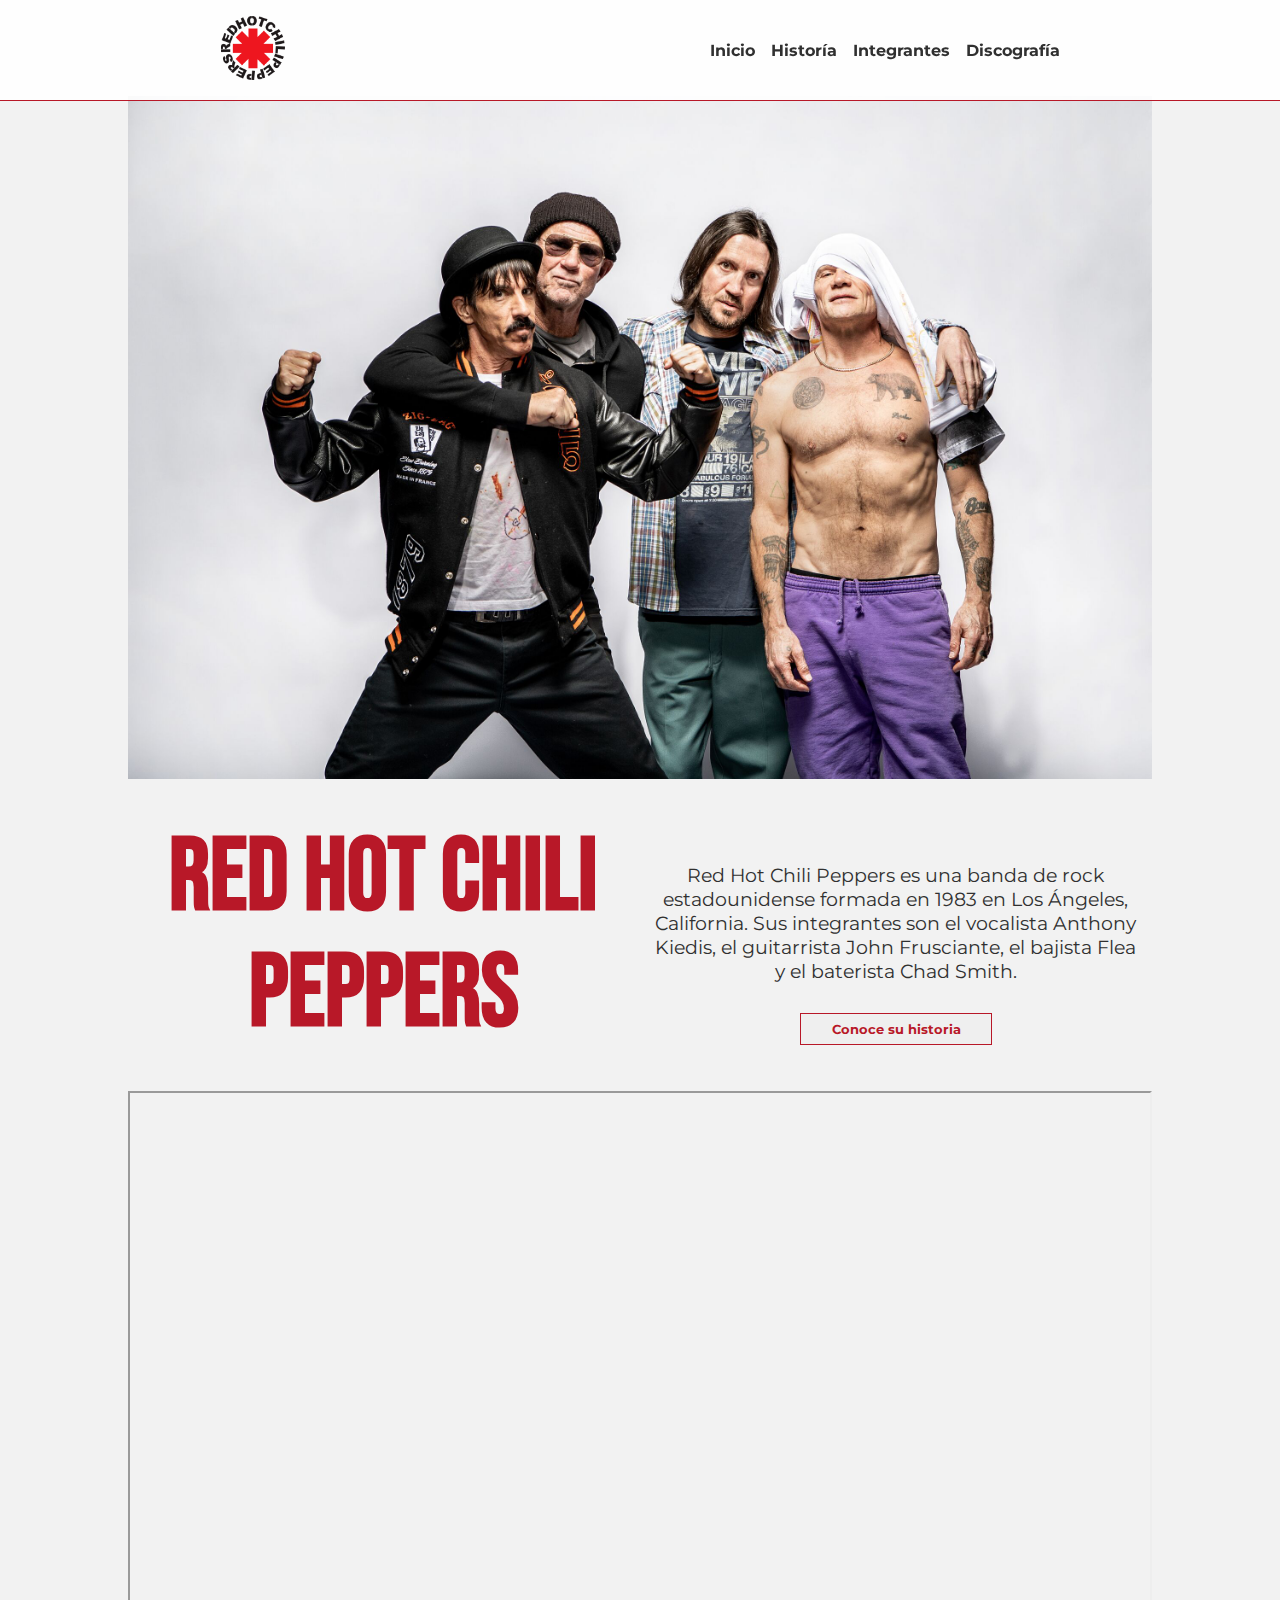
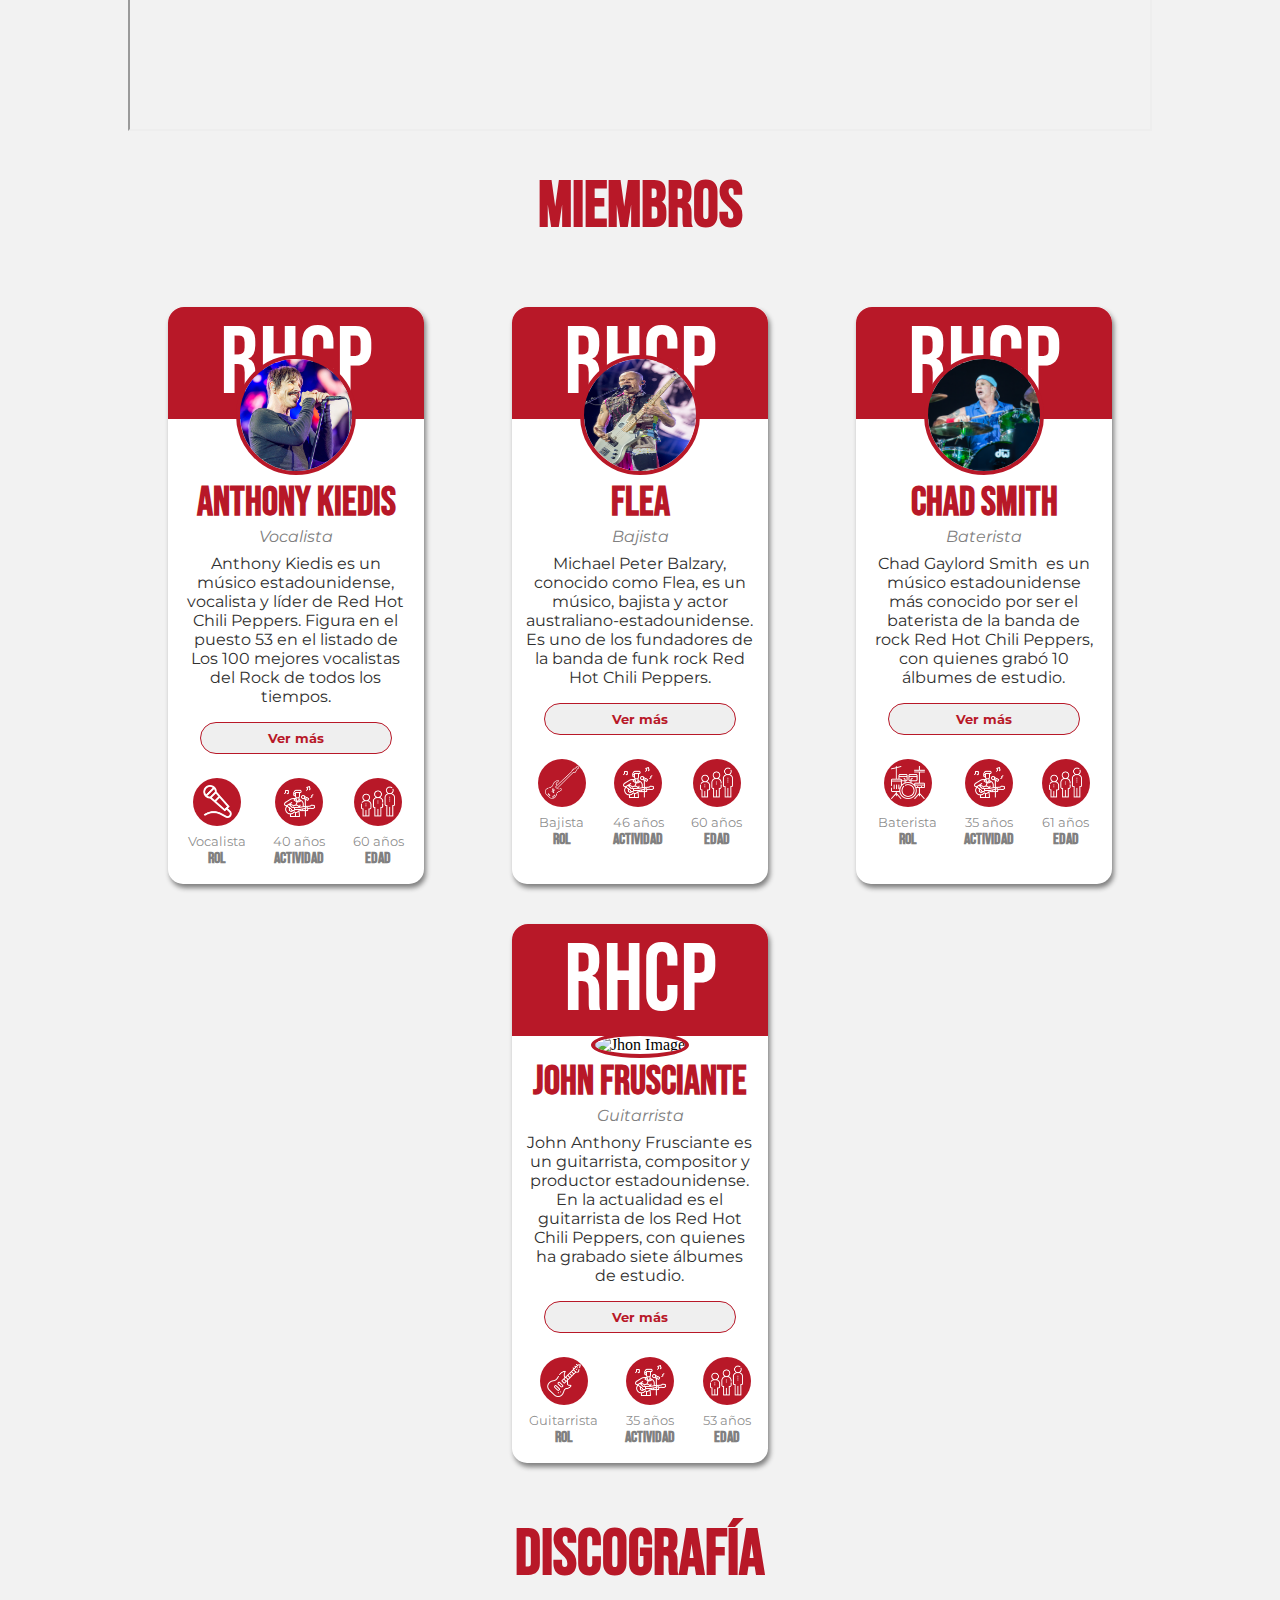
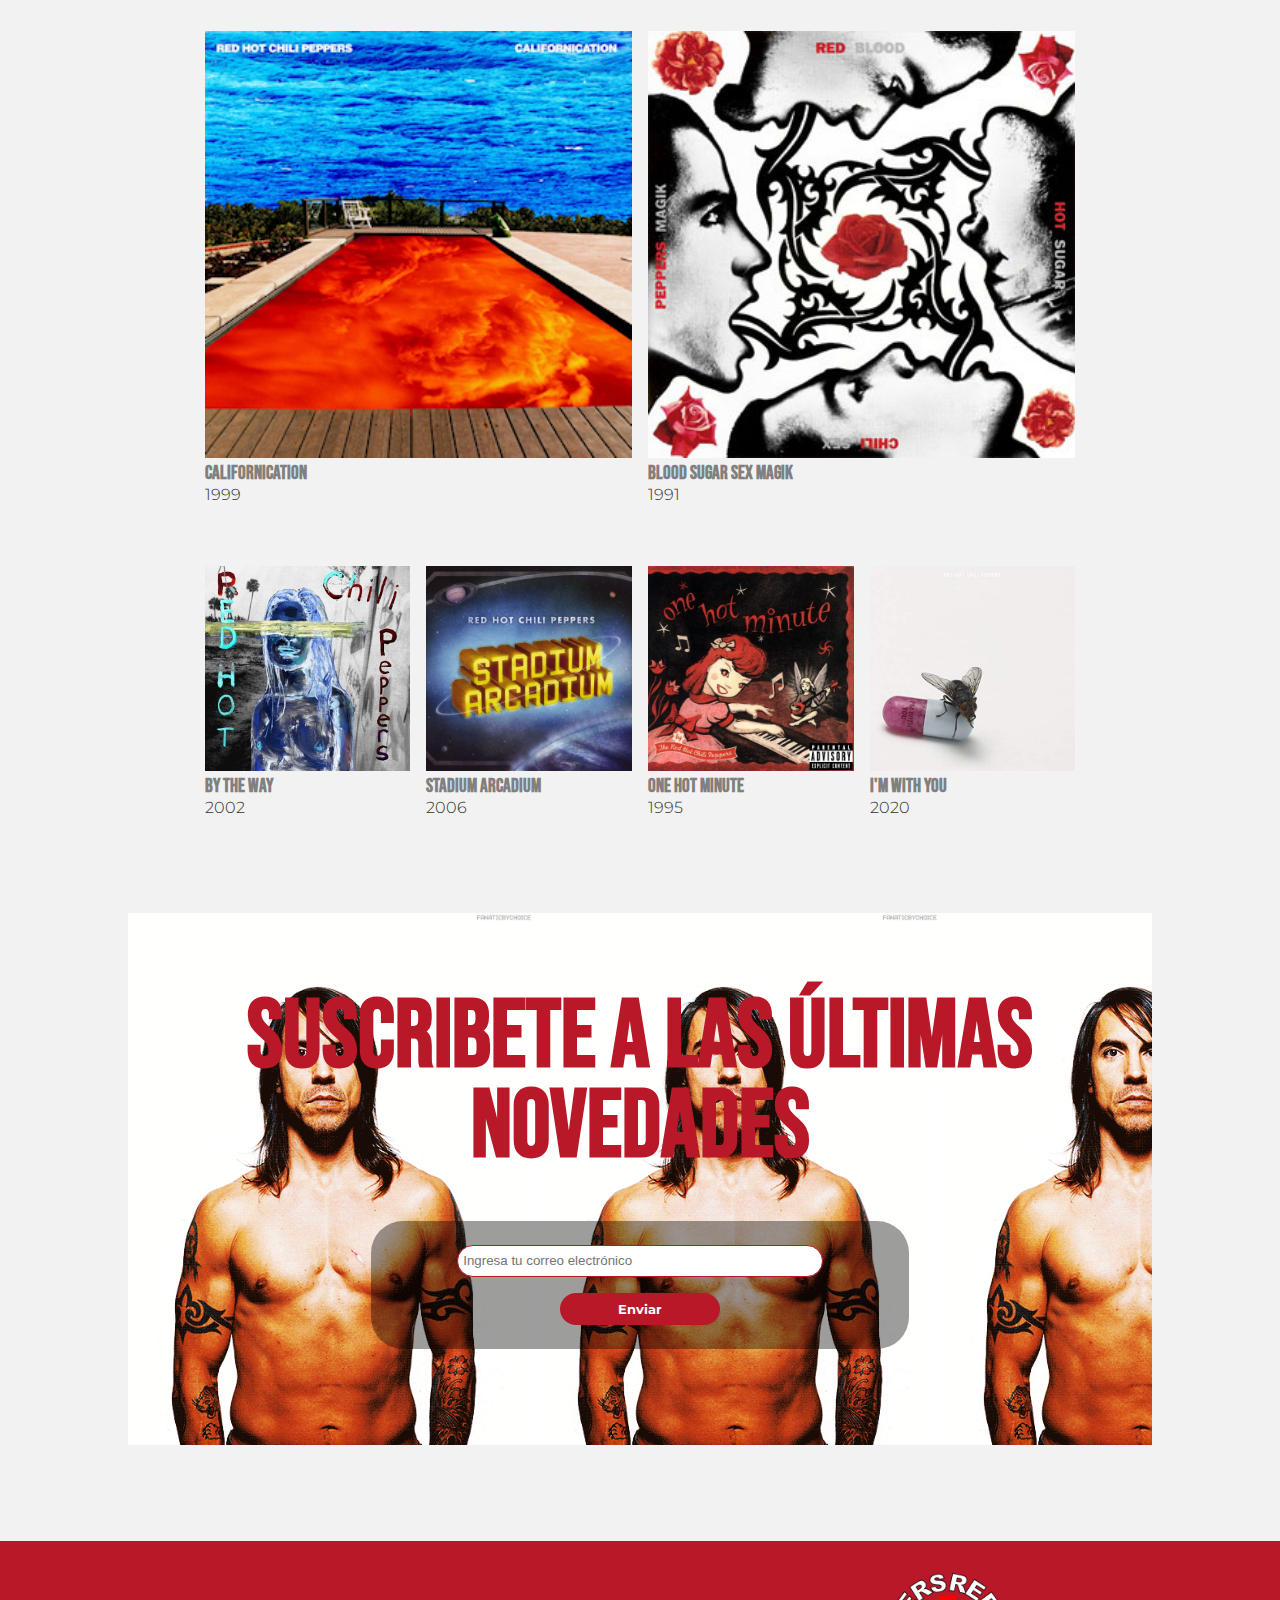
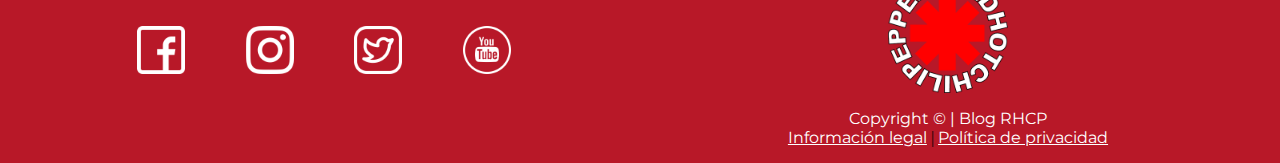
==== index.html @ eefa1168 "htmls outside files" ====
<!DOCTYPE html>
<html lang="es">

<head>
    <meta charset="UTF-8">
    <meta http-equiv="X-UA-Compatible" content="IE=edge">
    <meta name="viewport" content="width=device-width, initial-scale=1.0">
    <link rel="shortcut icon" href="../Assets/logo.png" type="image/x-icon">
    <title>RHCP | BLOG</title>
    <link rel="stylesheet" href="../CSS/indexPage/index.css">
</head>

<body>
    <header class="navigation">
        <a href="./index.html">
            <picture>
                <img src="../Assets/logo.png" alt="Logo">
            </picture>
        </a>
        <nav>
            <a href="./index.html">Inicio</a>
            <a href="./history.html">Historía</a>
            <a href="./members.html">Integrantes</a>
            <a href="./discography.html">Discografía</a>
        </nav>
    </header>
    <main>
        <section class="presentation-history">
            <picture>
                <img src="../Assets/mainImage.jpg" alt="Imagen grupo">
            </picture>
            <article class="presentation-description">
                <h1>RED HOT CHILI PEPPERS</h1>
                <p>Red Hot Chili Peppers es una banda de rock estadounidense formada en 1983 en Los Ángeles, California.
                    Sus integrantes son el vocalista Anthony Kiedis, el guitarrista John Frusciante, el bajista Flea y
                    el baterista Chad Smith.</p>
                <button id="presentation-description-btn" type="button" onclick="navHistory()">Conoce su historia </button>
            </article>
            <iframe src="https://www.youtube.com/embed/UZUk4Ot93vg" title="YouTube video player"
                allowfullscreen></iframe>
        </section>
        <section class="memebers-resume">
            <h2>Miembros</h2>

            <article class="mb">
                <span class="bck-card">RHCP</span>
                <picture class="img-mb">
                    <img src="../Assets/anthonyKiedis.jpg" alt="Anthony image">
                </picture>
                <h3>Anthony Kiedis</h3>
                <p class="rol">Vocalista</p>
                <p class="artist-resume">Anthony Kiedis es un músico estadounidense, vocalista y líder de Red Hot Chili
                    Peppers. Figura en el puesto 53 en el listado de Los 100 mejores vocalistas del Rock de todos los
                    tiempos.</p>
                <button type="button" onclick="navToMembers()">Ver más</button>
                <ul class="icons">
                    <li>
                        <picture class="pic-icons">
                            <img src="../Assets/microfono.png" alt="">
                        </picture>
                        <p>Vocalista</p>
                        <h3>Rol</h3>
                    </li>
                    <li>
                        <picture class="pic-icons">
                            <img src="../Assets/cantante.png" alt="">
                        </picture>
                        <p>40 años</p>
                        <h3>Actividad</h3>
                    </li>
                    <li>
                        <picture class="pic-icons">
                            <img src="../Assets/edad.png" alt="">
                        </picture>
                        <p>60 años</p>
                        <h3>Edad</h3>
                    </li>
                </ul>
            </article>
            <article class="mb">
                <span class="bck-card">RHCP</span>
                <picture class="img-mb">
                    <img src="../Assets/Flea.jpg" alt="Flea image">
                </picture>
                <h3>Flea</h3>
                <p class="rol"> Bajista</p>
                <p class="artist-resume">Michael Peter Balzary, conocido como Flea, es un músico, bajista y actor
                    australiano-estadounidense. Es uno de los fundadores de la banda de funk rock Red Hot Chili
                    Peppers.
                </p>
                <button type="button" onclick="navToMembers()">Ver más</button>
                <ul class="icons">
                    <li>
                        <picture class="pic-icons">
                            <img src="../Assets/bajo.png" alt="">
                        </picture>
                        <p>Bajista</p>
                        <h3>Rol</h3>
                    </li>
                    <li>
                        <picture class="pic-icons">
                            <img src="../Assets/cantante.png" alt="">
                        </picture>
                        <p>46 años</p>
                        <h3>Actividad</h3>
                    </li>
                    <li>
                        <picture class="pic-icons">
                            <img src="../Assets/edad.png" alt="">
                        </picture>
                        <p>60 años</p>
                        <h3>Edad</h3>
                    </li>
                </ul>
            </article>
            <article class="mb">
                <span class="bck-card">RHCP</span>
                <picture class="img-mb">
                    <img src="../Assets/chad.jpg" alt="Chad Image">
                </picture>
                <h3>Chad Smith</h3>
                <p class="rol"> Baterista</p>
                <p class="artist-resume">Chad Gaylord Smith ​ es un músico estadounidense más conocido por ser el
                    baterista de la banda de rock Red Hot Chili Peppers, con quienes grabó 10 álbumes de estudio.
                </p>
                <button type="button" onclick="navToMembers()">Ver más</button>
                <ul class="icons">
                    <li>
                        <picture class="pic-icons">
                            <img src="../Assets/bateria.png" alt="">
                        </picture>
                        <p>Baterista</p>
                        <h3>Rol</h3>
                    </li>
                    <li>
                        <picture class="pic-icons">
                            <img src="../Assets/cantante.png" alt="">
                        </picture>
                        <p>35 años</p>
                        <h3>Actividad</h3>
                    </li>
                    <li>
                        <picture class="pic-icons">
                            <img src="../Assets/edad.png" alt="">
                        </picture>
                        <p>61 años</p>
                        <h3>Edad</h3>
                    </li>
                </ul>
            </article>
            <article class="mb">
                <span class="bck-card">RHCP</span>
                <picture class="img-mb">
                    <img src="../Assets/John.jpg" alt="Jhon Image">
                </picture>
                <h3>John Frusciante</h3>
                <p class="rol"> Guitarrista</p>
                <p class="artist-resume">John Anthony Frusciante es un guitarrista, compositor y productor
                    estadounidense. En la actualidad es el guitarrista de los Red Hot Chili Peppers, con quienes ha
                    grabado siete álbumes de estudio.</p>
                <button type="button" onclick="navToMembers()">Ver más</button>
                <ul class="icons">
                    <li>
                        <picture class="pic-icons">
                            <img src="../Assets/guitarra-electrica.png" alt="">
                        </picture>
                        <p>Guitarrista</p>
                        <h3>Rol</h3>
                    </li>
                    <li>
                        <picture class="pic-icons">
                            <img src="../Assets/cantante.png" alt="">
                        </picture>
                        <p>35 años</p>
                        <h3>Actividad</h3>
                    </li>
                    <li>
                        <picture class="pic-icons">
                            <img src="../Assets/edad.png" alt="">
                        </picture>
                        <p>53 años</p>
                        <h3>Edad</h3>
                    </li>
                </ul>
            </article>
        </section>
        <section class="discography">
            <h2>Discografía</h2>
            <ul class="mixImg">
                <li>
                    <a href="./discography.html">
                        <picture><img src="../Assets/Californication.jpg" alt=""></picture>
                        <h3>Californication</h3>
                        <p>1999</p>
                    </a>
                </li>
                <li>
                    <a href="./discography.html">
                        <picture><img src="../Assets/disc-BloodSugar.jpg" alt=""></picture>
                        <h3>Blood Sugar Sex Magik</h3>
                        <p>1991</p>
                    </a>
                </li>
                <li>
                    <a href="./discography.html">
                        <picture><img src="../Assets/disc-ByWay.jpg" alt=""></picture>
                        <h3>By The Way</h3>
                        <p>2002</p>
                    </a>
                </li>
                <li>
                    <a href="./discography.html">
                        <picture><img src="../Assets/disc-Arcadium.jpg" alt=""></picture>
                        <h3>Stadium Arcadium</h3>
                        <p>2006</p>
                    </a>
                </li>
                <li>
                    <a href="./discography.html">
                        <picture><img src="../Assets/disc-One.jpg" alt=""></picture>
                        <h3>One Hot Minute</h3>
                        <p>1995</p>
                    </a>
                </li>
                <li>
                    <a href="./discography.html">
                        <picture><img src="../Assets/disc-Im.jpg" alt=""></picture>
                        <h3>I'm With You</h3>
                        <p>2020</p>
                    </a>
                </li>
            </ul>
        </section>
        <section class="contact">
            <h2>Suscribete a las últimas novedades</h2>
            <form action="../HTML/index.html" id="email-form">
                <input id="inputEmail" type="email" placeholder="Ingresa tu correo electrónico" required>                
                <button type="submit" id="email-register-btn" onclick="submit">Enviar</button>
            </form>
        </section>
    </main>
    <footer id="footer-info">
        <ul>
            <li><a href="https://www.facebook.com/ChiliPeppers" target="_blank"><img src="../Assets/facebook.png"
                        alt="Facebook"></a></li>
            <li><a href="https://www.instagram.com/chilipeppers/" target="_blank"><img src="../Assets/instagram.png"
                        alt=""></a></li>
            <li><a href="https://twitter.com/ChiliPeppers" target="_blank"><img src="../Assets/twitter.png" alt=""></a>
            </li>
            <li><a href="https://www.youtube.com/channel/UCEuOwB9vSL1oPKGNdONB4ig" target="_blank"><img
                        src="../Assets/youtube.png" alt=""></a></li>
        </ul>
        <section class="addInfo">
            <picture>
                <img src="../Assets/logoblanco.png" alt="">
            </picture>
            <p>Copyright © | Blog RHCP</p>
            <a href="#">Información legal</a>
            <span>|</span>
            <a href="#">Política de privacidad</a>
        </section>
    </footer>
    <script src="../JS/actionButtons.js"></script>
</body>

</html>
---- CSS/indexPage/index.css ----
/*Footer*/
@import url(../General/header.css);
/*Presentation section*/
@import url(../indexPage/presentation-history.css);
/*Members Section*/
@import url(../indexPage/members-resume.css);
/*Dicography Section*/
@import url(../indexPage/discography.css);
/*Contact section*/
@import url(../indexPage/contact.css);
/*Footer*/
@import url(../General/footer.css);

main {
  margin-top: 10rem;
}
@media screen and (min-width: 578px) {
  main {
    margin-top: 5rem;
  } 
}
@media screen and (min-width: 768px) {
  main {
    margin: 6rem 10vw;
  }
}
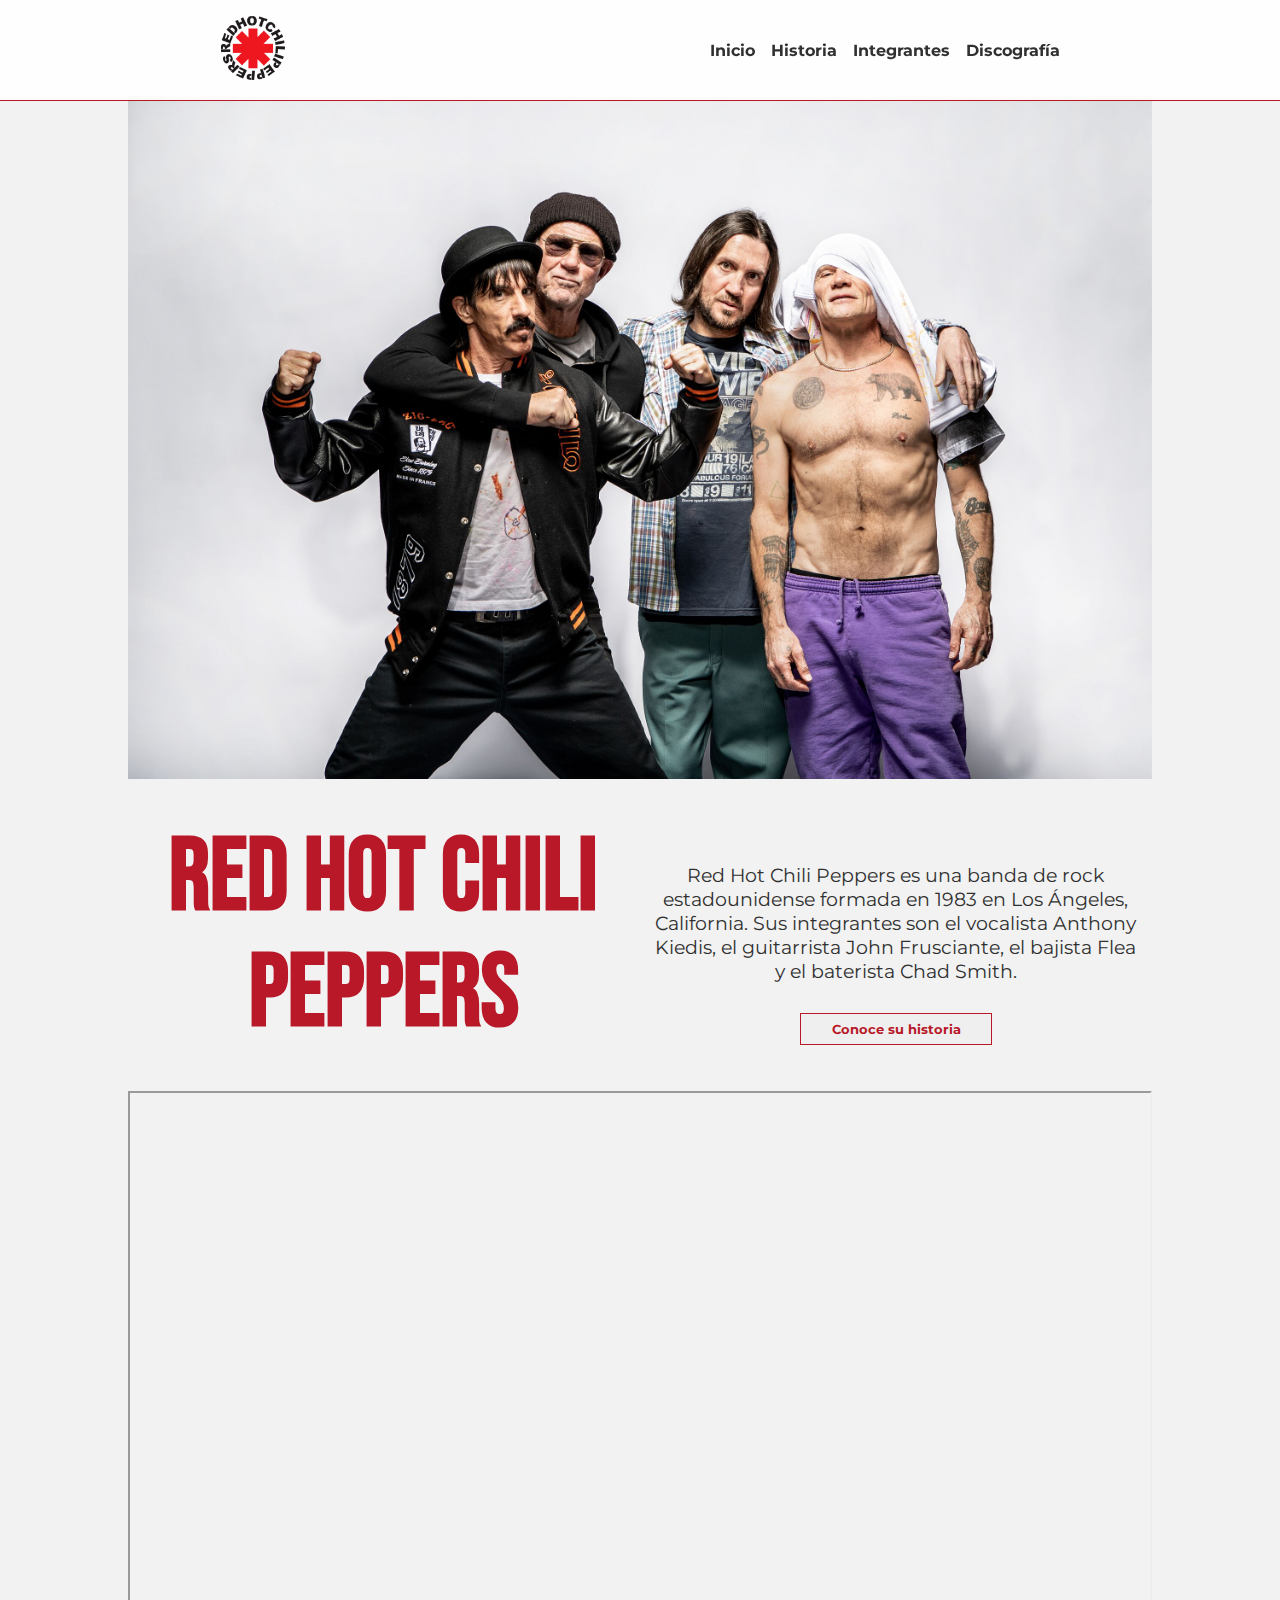
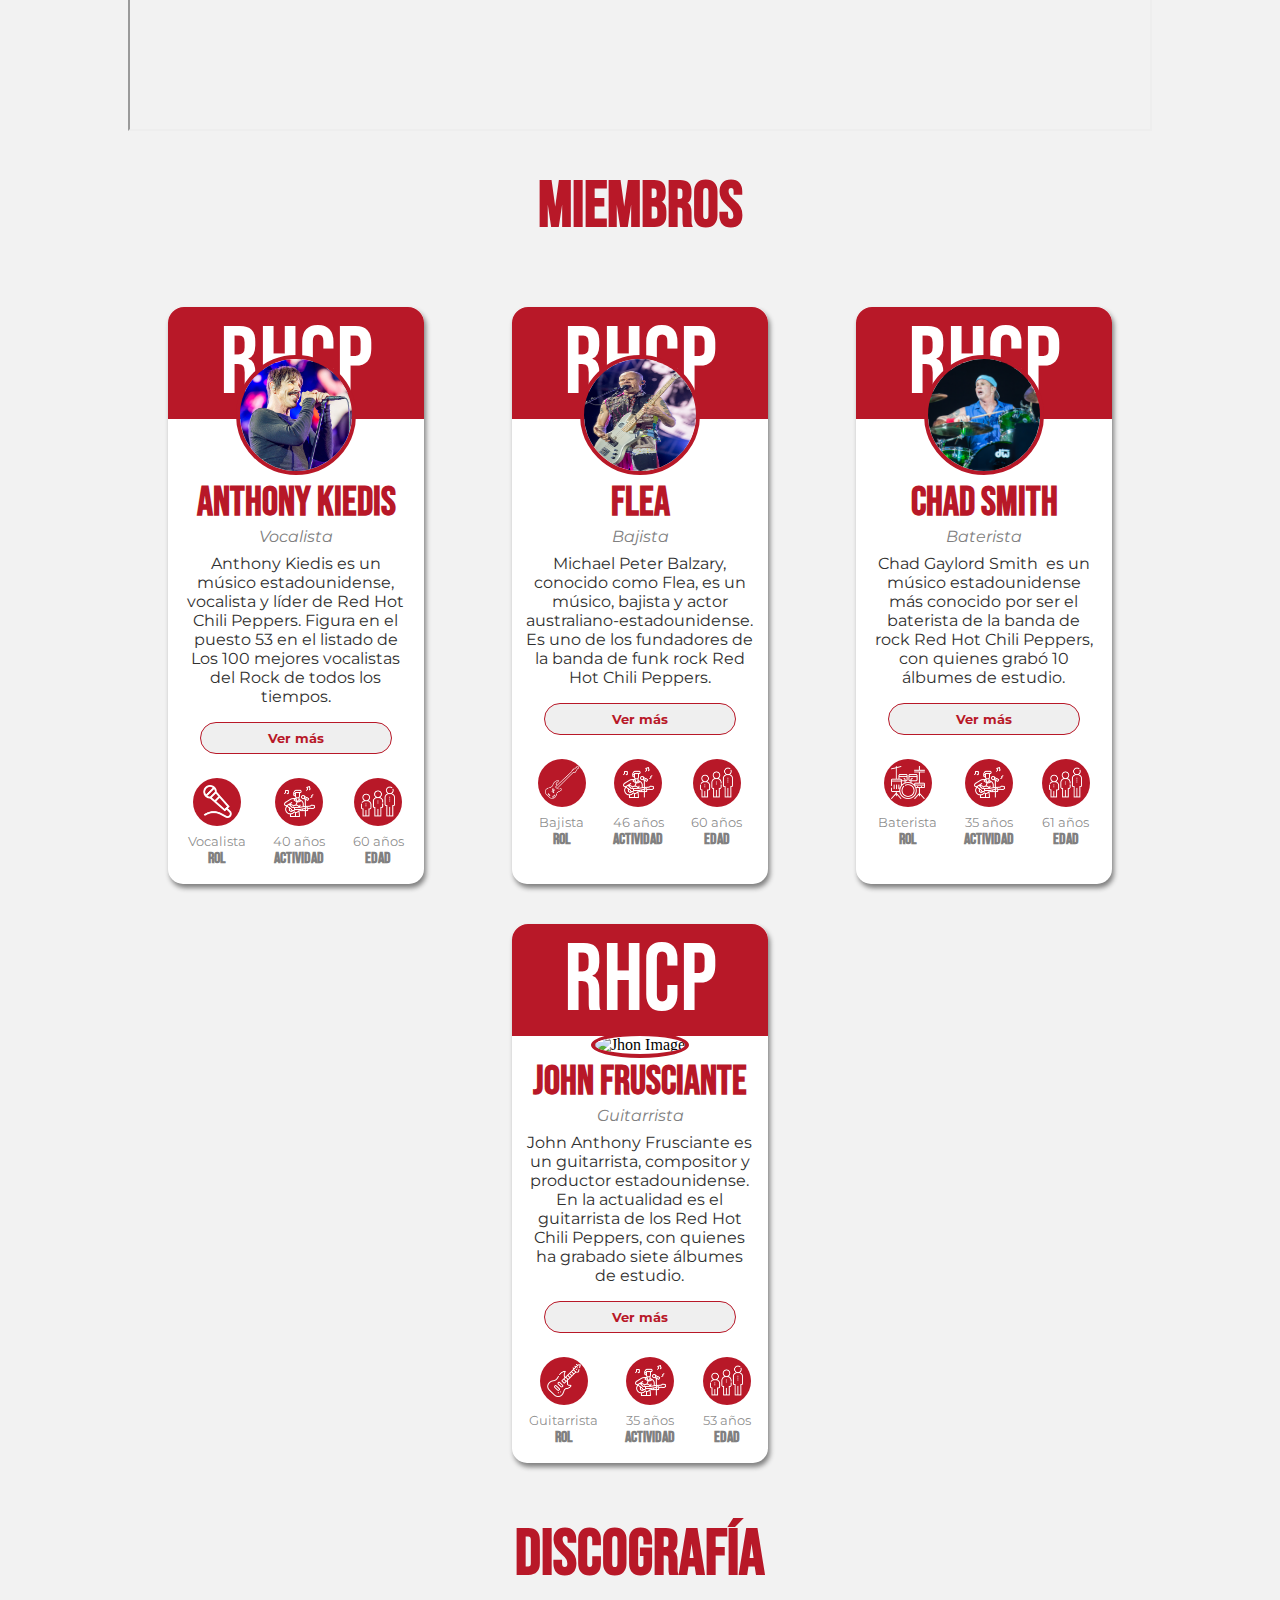
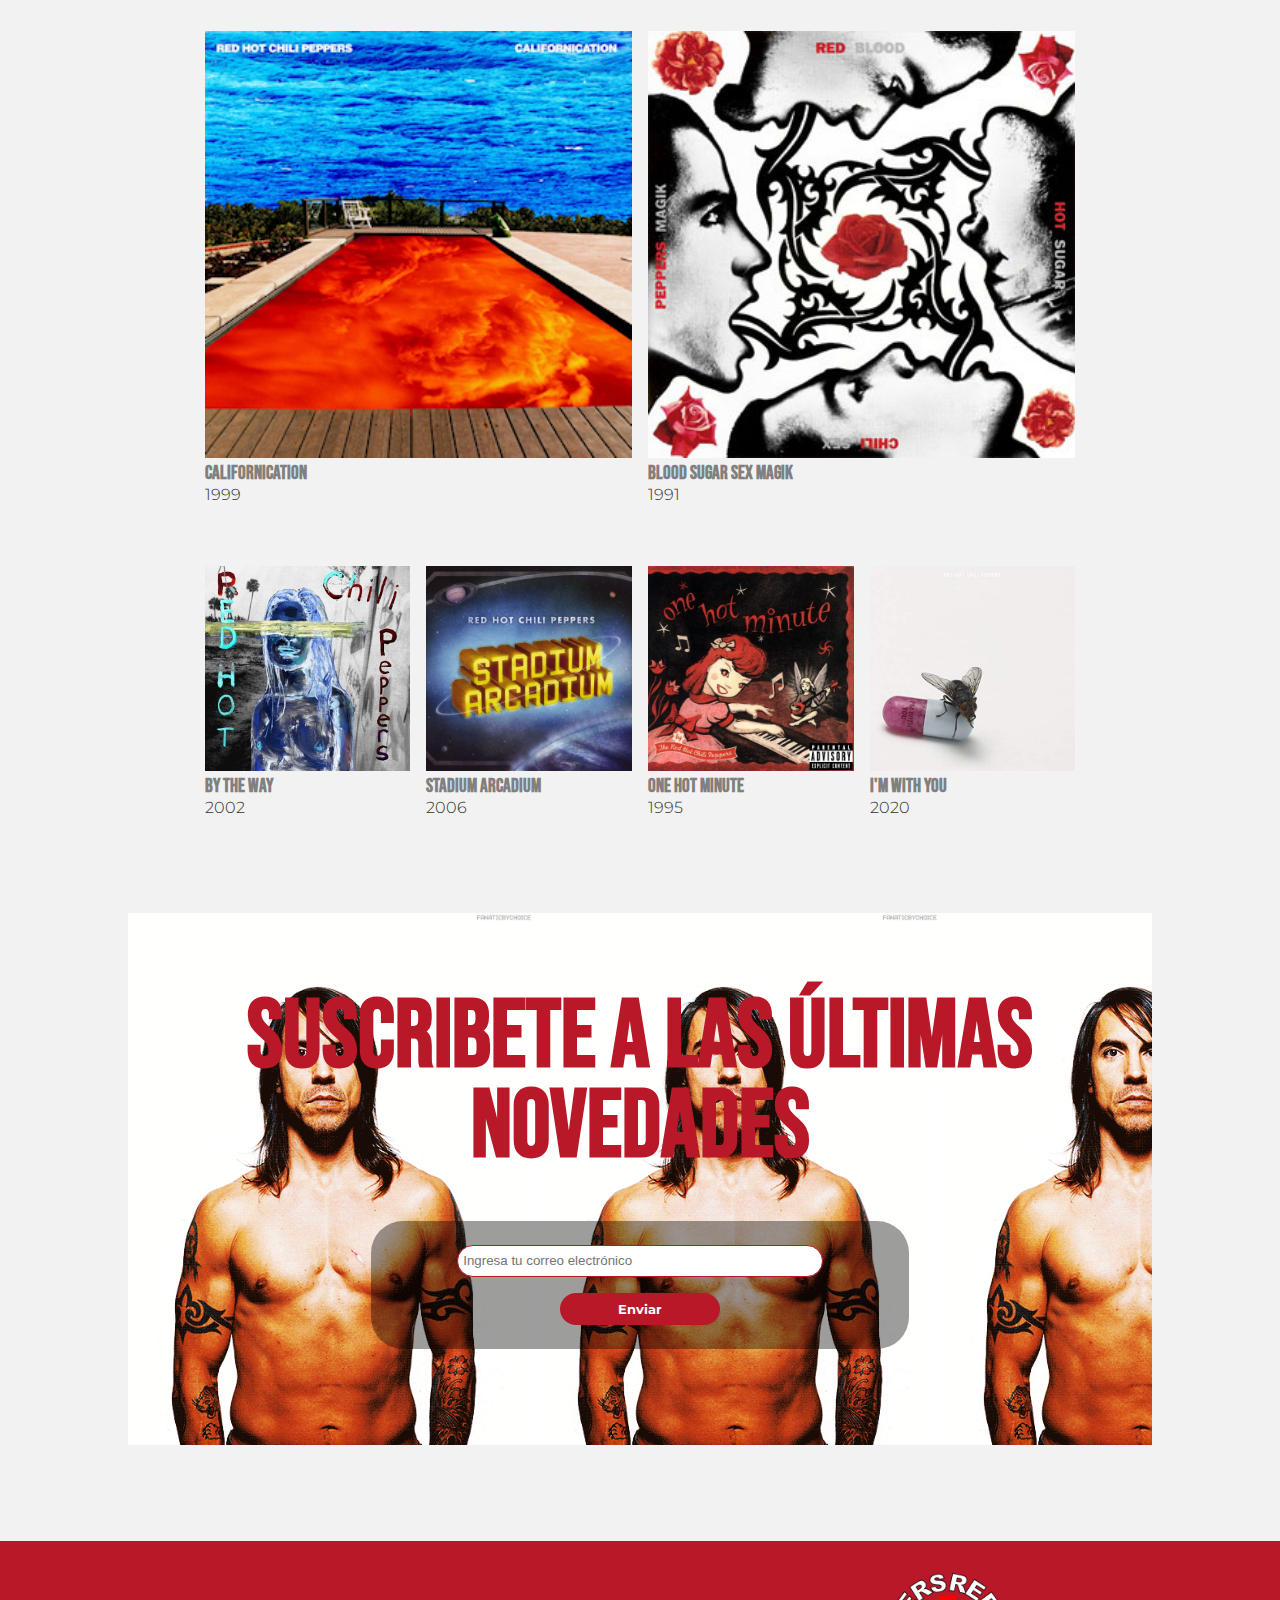
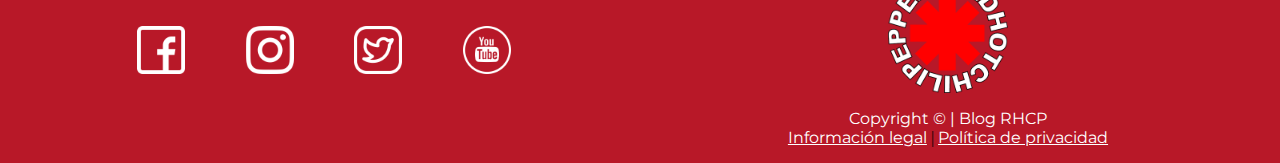
==== commit e1ff05f6: "Fix accent nav" ====
--- a/index.html
+++ b/index.html
@@ -5,21 +5,21 @@
     <meta charset="UTF-8">
     <meta http-equiv="X-UA-Compatible" content="IE=edge">
     <meta name="viewport" content="width=device-width, initial-scale=1.0">
-    <link rel="shortcut icon" href="../Assets/logo.png" type="image/x-icon">
+    <link rel="shortcut icon" href="./Assets/logo.png" type="image/x-icon">
     <title>RHCP | BLOG</title>
-    <link rel="stylesheet" href="../CSS/indexPage/index.css">
+    <link rel="stylesheet" href="./CSS/indexPage/index.css">
 </head>
 
 <body>
     <header class="navigation">
         <a href="./index.html">
             <picture>
-                <img src="../Assets/logo.png" alt="Logo">
+                <img src="./Assets/logo.png" alt="Logo">
             </picture>
         </a>
         <nav>
             <a href="./index.html">Inicio</a>
-            <a href="./history.html">Historía</a>
+            <a href="./history.html">Historia</a>
             <a href="./members.html">Integrantes</a>
             <a href="./discography.html">Discografía</a>
         </nav>
@@ -27,7 +27,7 @@
     <main>
         <section class="presentation-history">
             <picture>
-                <img src="../Assets/mainImage.jpg" alt="Imagen grupo">
+                <img src="./Assets/mainImage.jpg" alt="Imagen grupo">
             </picture>
             <article class="presentation-description">
                 <h1>RED HOT CHILI PEPPERS</h1>
@@ -45,7 +45,7 @@
             <article class="mb">
                 <span class="bck-card">RHCP</span>
                 <picture class="img-mb">
-                    <img src="../Assets/anthonyKiedis.jpg" alt="Anthony image">
+                    <img src="./Assets/anthonyKiedis.jpg" alt="Anthony image">
                 </picture>
                 <h3>Anthony Kiedis</h3>
                 <p class="rol">Vocalista</p>
@@ -56,21 +56,21 @@
                 <ul class="icons">
                     <li>
                         <picture class="pic-icons">
-                            <img src="../Assets/microfono.png" alt="">
+                            <img src="./Assets/microfono.png" alt="Logo microfono">
                         </picture>
                         <p>Vocalista</p>
                         <h3>Rol</h3>
                     </li>
                     <li>
                         <picture class="pic-icons">
-                            <img src="../Assets/cantante.png" alt="">
+                            <img src="./Assets/cantante.png" alt="Logo cantante">
                         </picture>
                         <p>40 años</p>
                         <h3>Actividad</h3>
                     </li>
                     <li>
                         <picture class="pic-icons">
-                            <img src="../Assets/edad.png" alt="">
+                            <img src="./Assets/edad.png" alt="Logo edad">
                         </picture>
                         <p>60 años</p>
                         <h3>Edad</h3>
@@ -80,7 +80,7 @@
             <article class="mb">
                 <span class="bck-card">RHCP</span>
                 <picture class="img-mb">
-                    <img src="../Assets/Flea.jpg" alt="Flea image">
+                    <img src="./Assets/Flea.jpg" alt="Imagen de flea">
                 </picture>
                 <h3>Flea</h3>
                 <p class="rol"> Bajista</p>
@@ -92,21 +92,21 @@
                 <ul class="icons">
                     <li>
                         <picture class="pic-icons">
-                            <img src="../Assets/bajo.png" alt="">
+                            <img src="./Assets/bajo.png" alt="Logo bajo">
                         </picture>
                         <p>Bajista</p>
                         <h3>Rol</h3>
                     </li>
                     <li>
                         <picture class="pic-icons">
-                            <img src="../Assets/cantante.png" alt="">
+                            <img src="./Assets/cantante.png" alt="Logo cantante">
                         </picture>
                         <p>46 años</p>
                         <h3>Actividad</h3>
                     </li>
                     <li>
                         <picture class="pic-icons">
-                            <img src="../Assets/edad.png" alt="">
+                            <img src="./Assets/edad.png" alt="Logo edad">
                         </picture>
                         <p>60 años</p>
                         <h3>Edad</h3>
@@ -116,7 +116,7 @@
             <article class="mb">
                 <span class="bck-card">RHCP</span>
                 <picture class="img-mb">
-                    <img src="../Assets/chad.jpg" alt="Chad Image">
+                    <img src="./Assets/chad.jpg" alt="Chad Image">
                 </picture>
                 <h3>Chad Smith</h3>
                 <p class="rol"> Baterista</p>
@@ -127,21 +127,21 @@
                 <ul class="icons">
                     <li>
                         <picture class="pic-icons">
-                            <img src="../Assets/bateria.png" alt="">
+                            <img src="./Assets/bateria.png" alt="Logo batería">
                         </picture>
                         <p>Baterista</p>
                         <h3>Rol</h3>
                     </li>
                     <li>
                         <picture class="pic-icons">
-                            <img src="../Assets/cantante.png" alt="">
+                            <img src="./Assets/cantante.png" alt="Logo cantante">
                         </picture>
                         <p>35 años</p>
                         <h3>Actividad</h3>
                     </li>
                     <li>
                         <picture class="pic-icons">
-                            <img src="../Assets/edad.png" alt="">
+                            <img src="./Assets/edad.png" alt="Logo edad">
                         </picture>
                         <p>61 años</p>
                         <h3>Edad</h3>
@@ -151,7 +151,7 @@
             <article class="mb">
                 <span class="bck-card">RHCP</span>
                 <picture class="img-mb">
-                    <img src="../Assets/John.jpg" alt="Jhon Image">
+                    <img src="./Assets/John.jpg" alt="Jhon Image">
                 </picture>
                 <h3>John Frusciante</h3>
                 <p class="rol"> Guitarrista</p>
@@ -162,21 +162,21 @@
                 <ul class="icons">
                     <li>
                         <picture class="pic-icons">
-                            <img src="../Assets/guitarra-electrica.png" alt="">
+                            <img src="./Assets/guitarra-electrica.png" alt="Logo guitarra">
                         </picture>
                         <p>Guitarrista</p>
                         <h3>Rol</h3>
                     </li>
                     <li>
                         <picture class="pic-icons">
-                            <img src="../Assets/cantante.png" alt="">
+                            <img src="./Assets/cantante.png" alt="Logo cantante">
                         </picture>
                         <p>35 años</p>
                         <h3>Actividad</h3>
                     </li>
                     <li>
                         <picture class="pic-icons">
-                            <img src="../Assets/edad.png" alt="">
+                            <img src="./Assets/edad.png" alt="Logo edad">
                         </picture>
                         <p>53 años</p>
                         <h3>Edad</h3>
@@ -189,42 +189,42 @@
             <ul class="mixImg">
                 <li>
                     <a href="./discography.html">
-                        <picture><img src="../Assets/Californication.jpg" alt=""></picture>
+                        <picture><img src="./Assets/Californication.jpg" alt="Album californication"></picture>
                         <h3>Californication</h3>
                         <p>1999</p>
                     </a>
                 </li>
                 <li>
                     <a href="./discography.html">
-                        <picture><img src="../Assets/disc-BloodSugar.jpg" alt=""></picture>
+                        <picture><img src="./Assets/disc-BloodSugar.jpg" alt="Album Blood Sugar"></picture>
                         <h3>Blood Sugar Sex Magik</h3>
                         <p>1991</p>
                     </a>
                 </li>
                 <li>
                     <a href="./discography.html">
-                        <picture><img src="../Assets/disc-ByWay.jpg" alt=""></picture>
+                        <picture><img src="./Assets/disc-ByWay.jpg" alt="Album By the way"></picture>
                         <h3>By The Way</h3>
                         <p>2002</p>
                     </a>
                 </li>
                 <li>
                     <a href="./discography.html">
-                        <picture><img src="../Assets/disc-Arcadium.jpg" alt=""></picture>
+                        <picture><img src="./Assets/disc-Arcadium.jpg" alt="Album Arcadium"></picture>
                         <h3>Stadium Arcadium</h3>
                         <p>2006</p>
                     </a>
                 </li>
                 <li>
                     <a href="./discography.html">
-                        <picture><img src="../Assets/disc-One.jpg" alt=""></picture>
+                        <picture><img src="./Assets/disc-One.jpg" alt="Album One hot"></picture>
                         <h3>One Hot Minute</h3>
                         <p>1995</p>
                     </a>
                 </li>
                 <li>
                     <a href="./discography.html">
-                        <picture><img src="../Assets/disc-Im.jpg" alt=""></picture>
+                        <picture><img src="./Assets/disc-Im.jpg" alt="Album Im with"></picture>
                         <h3>I'm With You</h3>
                         <p>2020</p>
                     </a>
@@ -233,7 +233,7 @@
         </section>
         <section class="contact">
             <h2>Suscribete a las últimas novedades</h2>
-            <form action="../HTML/index.html" id="email-form">
+            <form action="./HTML/index.html" id="email-form">
                 <input id="inputEmail" type="email" placeholder="Ingresa tu correo electrónico" required>                
                 <button type="submit" id="email-register-btn" onclick="submit">Enviar</button>
             </form>
@@ -241,18 +241,18 @@
     </main>
     <footer id="footer-info">
         <ul>
-            <li><a href="https://www.facebook.com/ChiliPeppers" target="_blank"><img src="../Assets/facebook.png"
+            <li><a href="https://www.facebook.com/ChiliPeppers" target="_blank"><img src="./Assets/facebook.png"
                         alt="Facebook"></a></li>
-            <li><a href="https://www.instagram.com/chilipeppers/" target="_blank"><img src="../Assets/instagram.png"
+            <li><a href="https://www.instagram.com/chilipeppers/" target="_blank"><img src="./Assets/instagram.png"
                         alt=""></a></li>
-            <li><a href="https://twitter.com/ChiliPeppers" target="_blank"><img src="../Assets/twitter.png" alt=""></a>
+            <li><a href="https://twitter.com/ChiliPeppers" target="_blank"><img src="./Assets/twitter.png" alt=""></a>
             </li>
             <li><a href="https://www.youtube.com/channel/UCEuOwB9vSL1oPKGNdONB4ig" target="_blank"><img
-                        src="../Assets/youtube.png" alt=""></a></li>
+                        src="./Assets/youtube.png" alt=""></a></li>
         </ul>
         <section class="addInfo">
             <picture>
-                <img src="../Assets/logoblanco.png" alt="">
+                <img src="./Assets/logoblanco.png" alt="Logo Letra balnca">
             </picture>
             <p>Copyright © | Blog RHCP</p>
             <a href="#">Información legal</a>
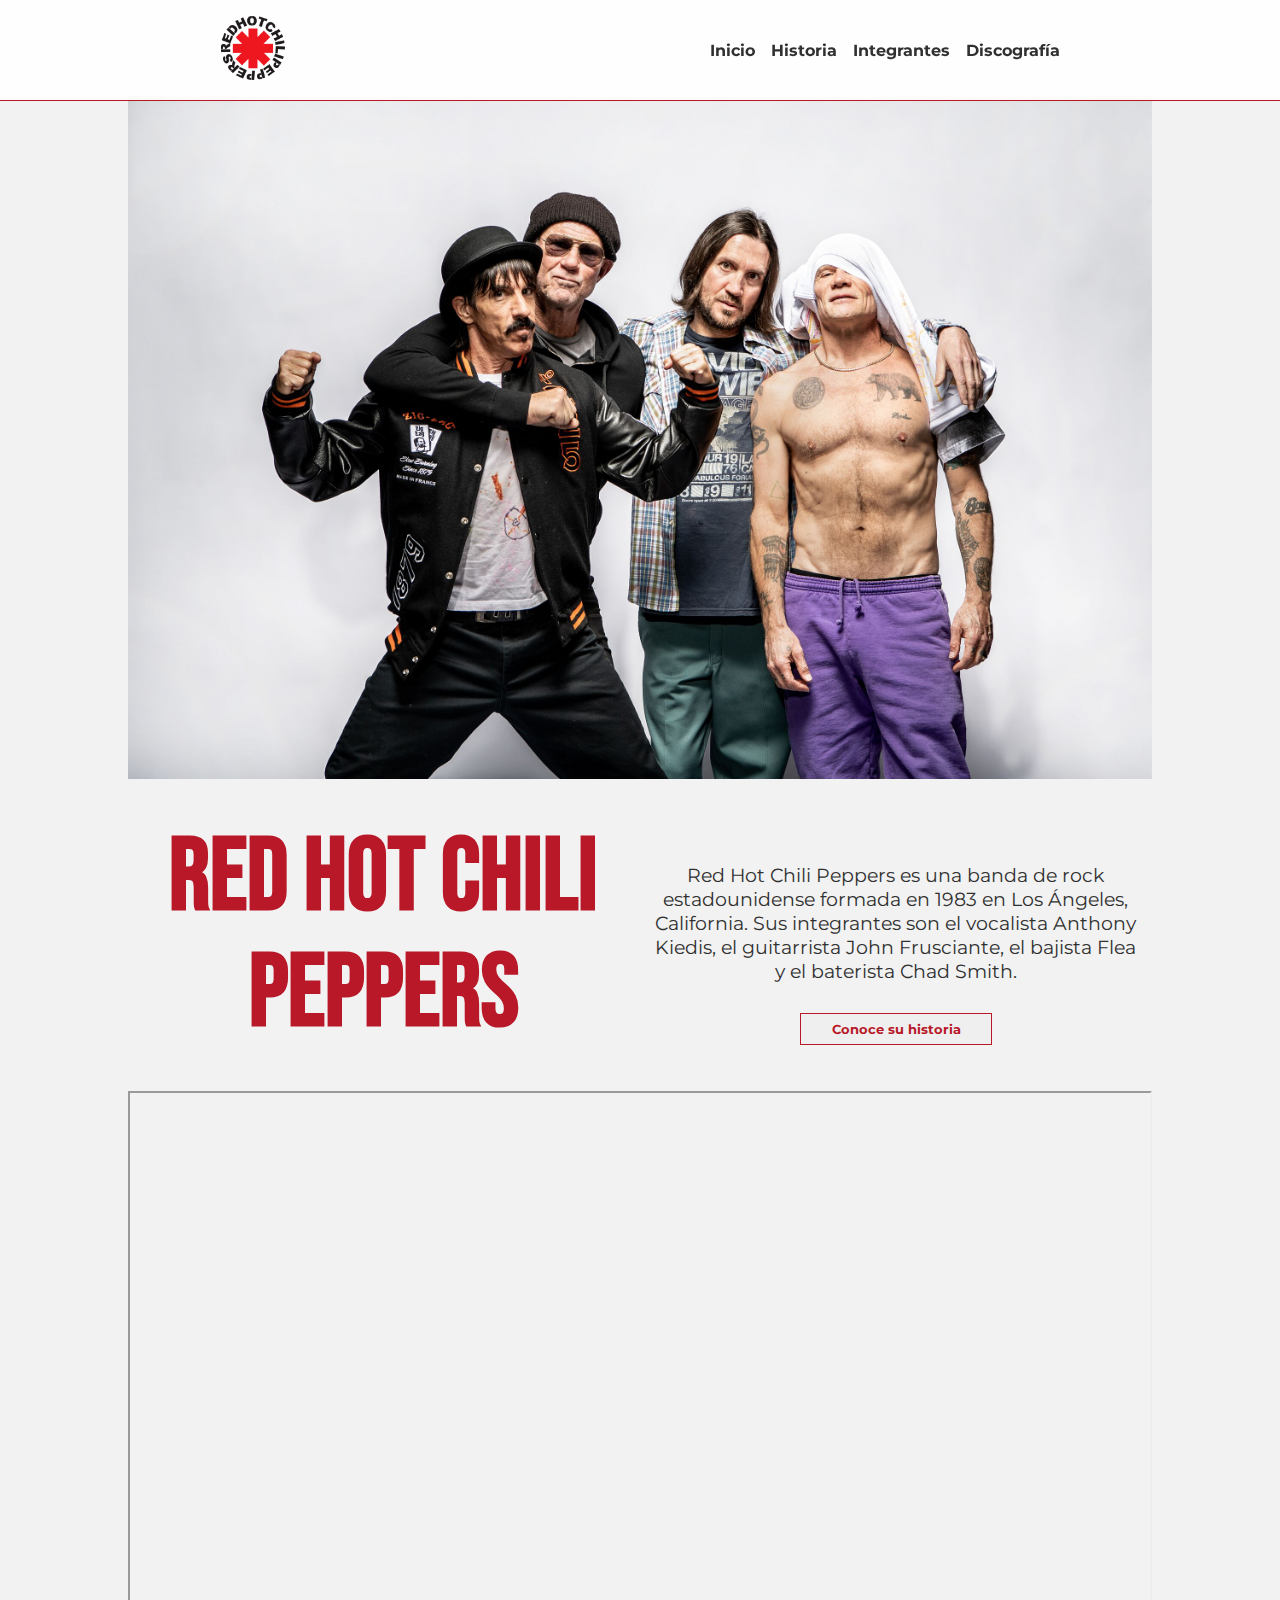
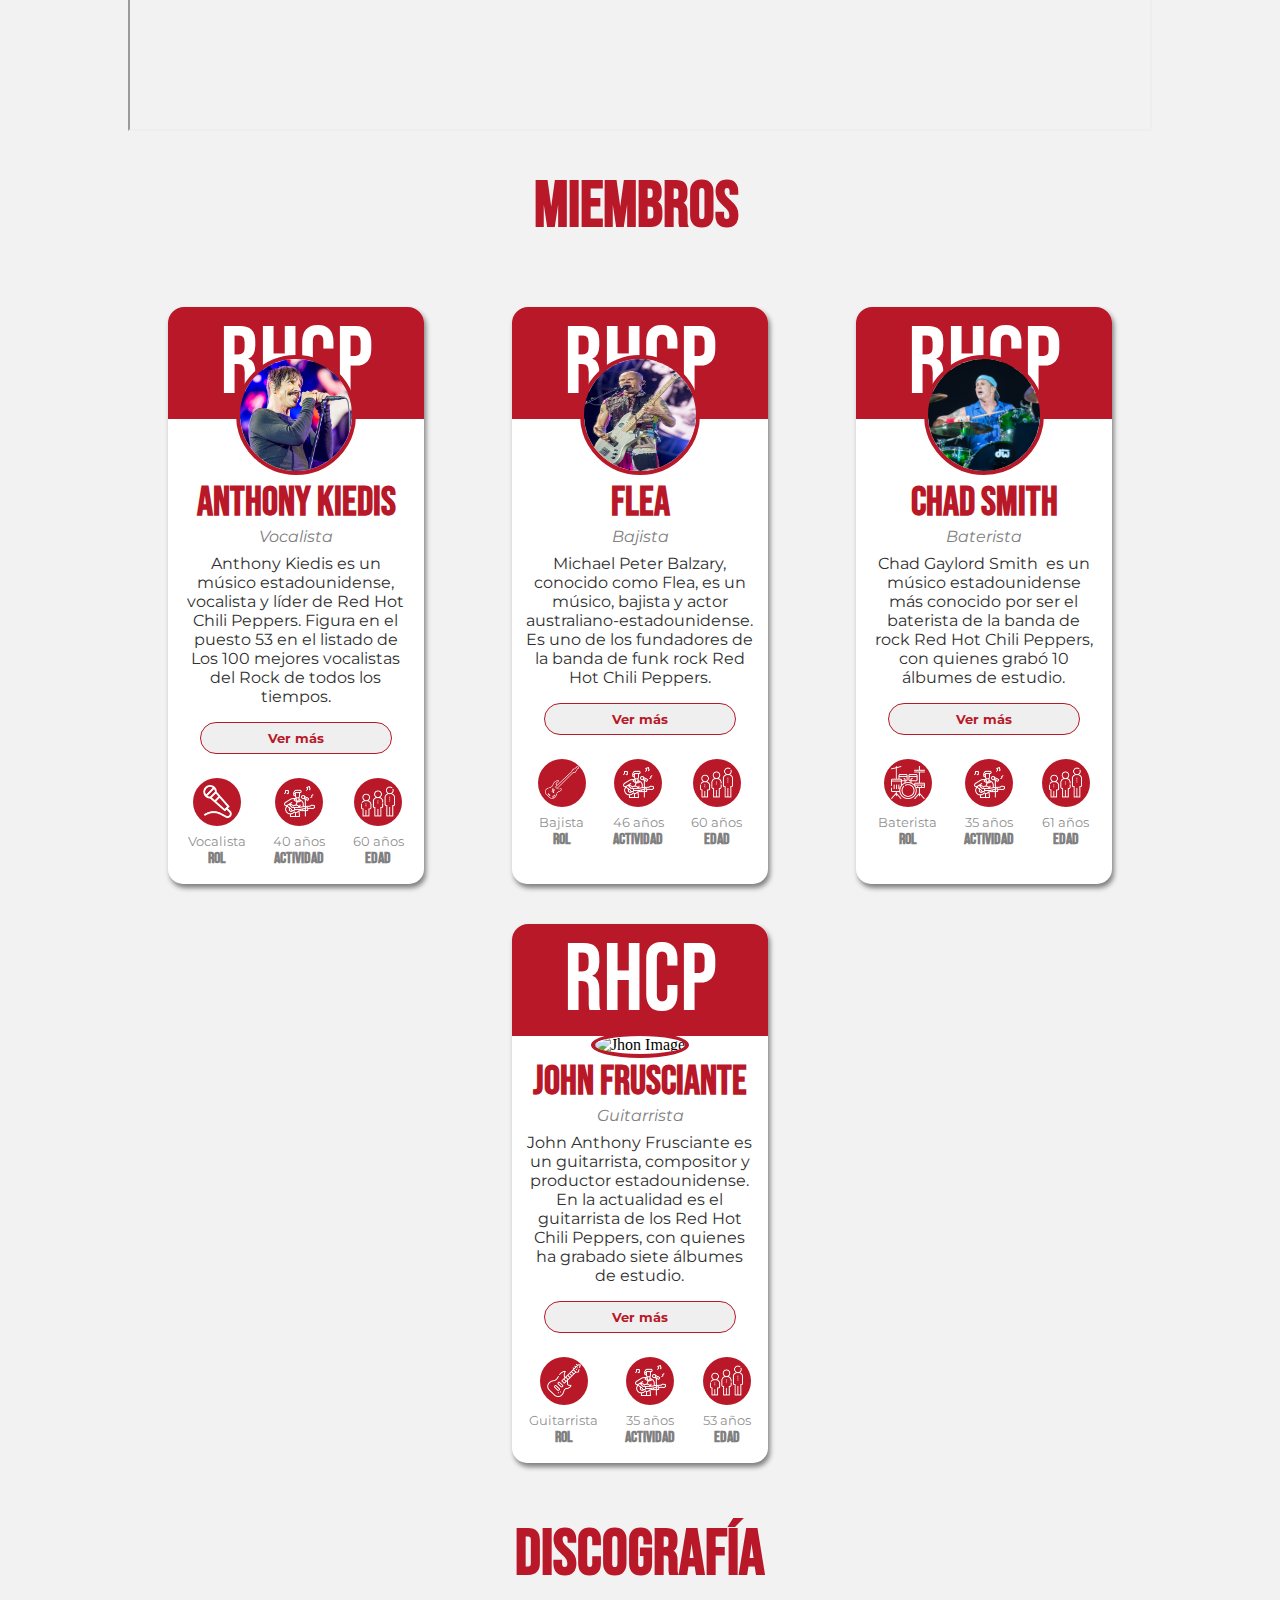
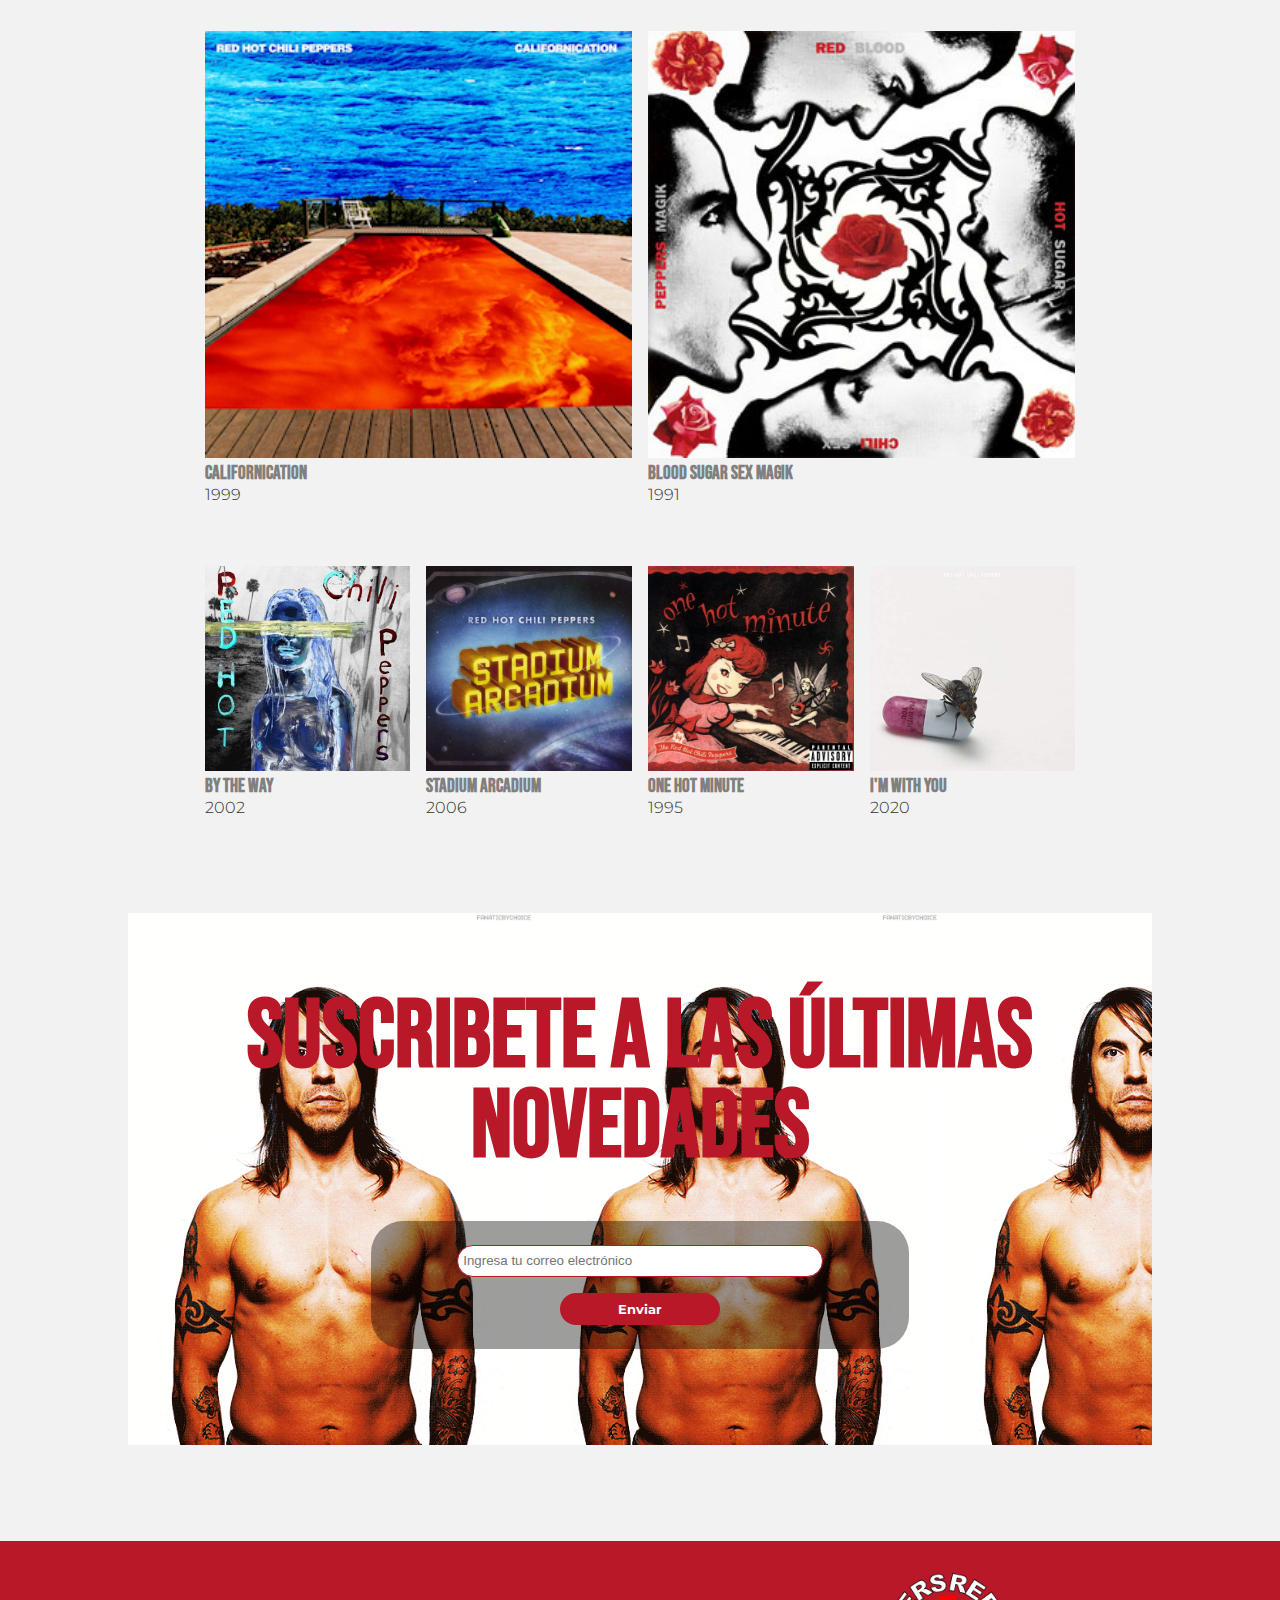
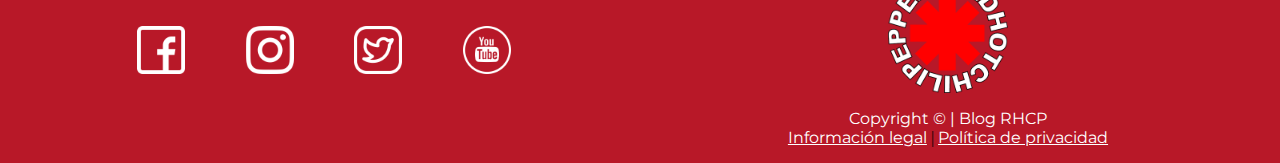
==== commit 47fa206a: "fix link buttons" ====
--- a/index.html
+++ b/index.html
@@ -233,7 +233,7 @@
         </section>
         <section class="contact">
             <h2>Suscribete a las últimas novedades</h2>
-            <form action="./HTML/index.html" id="email-form">
+            <form action="./index.html" id="email-form">
                 <input id="inputEmail" type="email" placeholder="Ingresa tu correo electrónico" required>                
                 <button type="submit" id="email-register-btn" onclick="submit">Enviar</button>
             </form>
--- a/CSS/indexPage/index.css
+++ b/CSS/indexPage/index.css
@@ -10,7 +10,6 @@
 @import url(../indexPage/contact.css);
 /*Footer*/
 @import url(../General/footer.css);
-
 main {
   margin-top: 10rem;
 }
